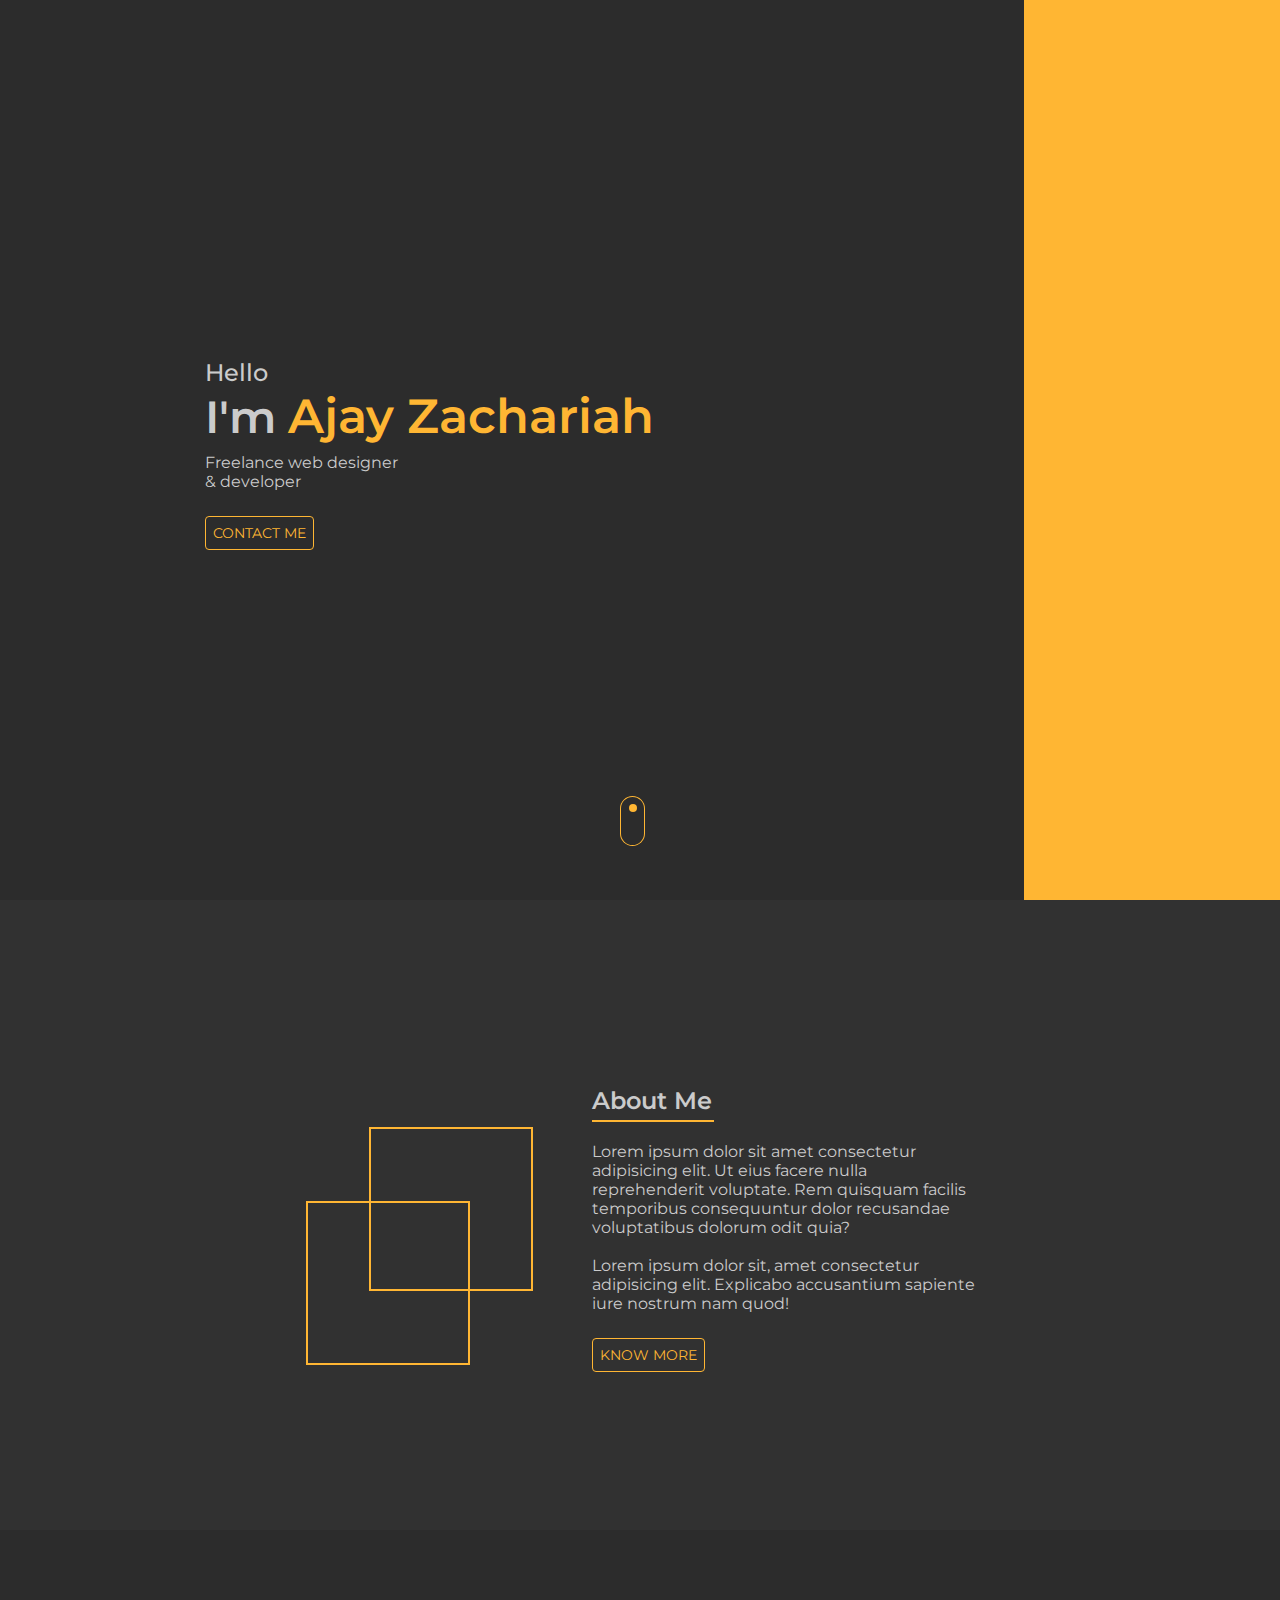
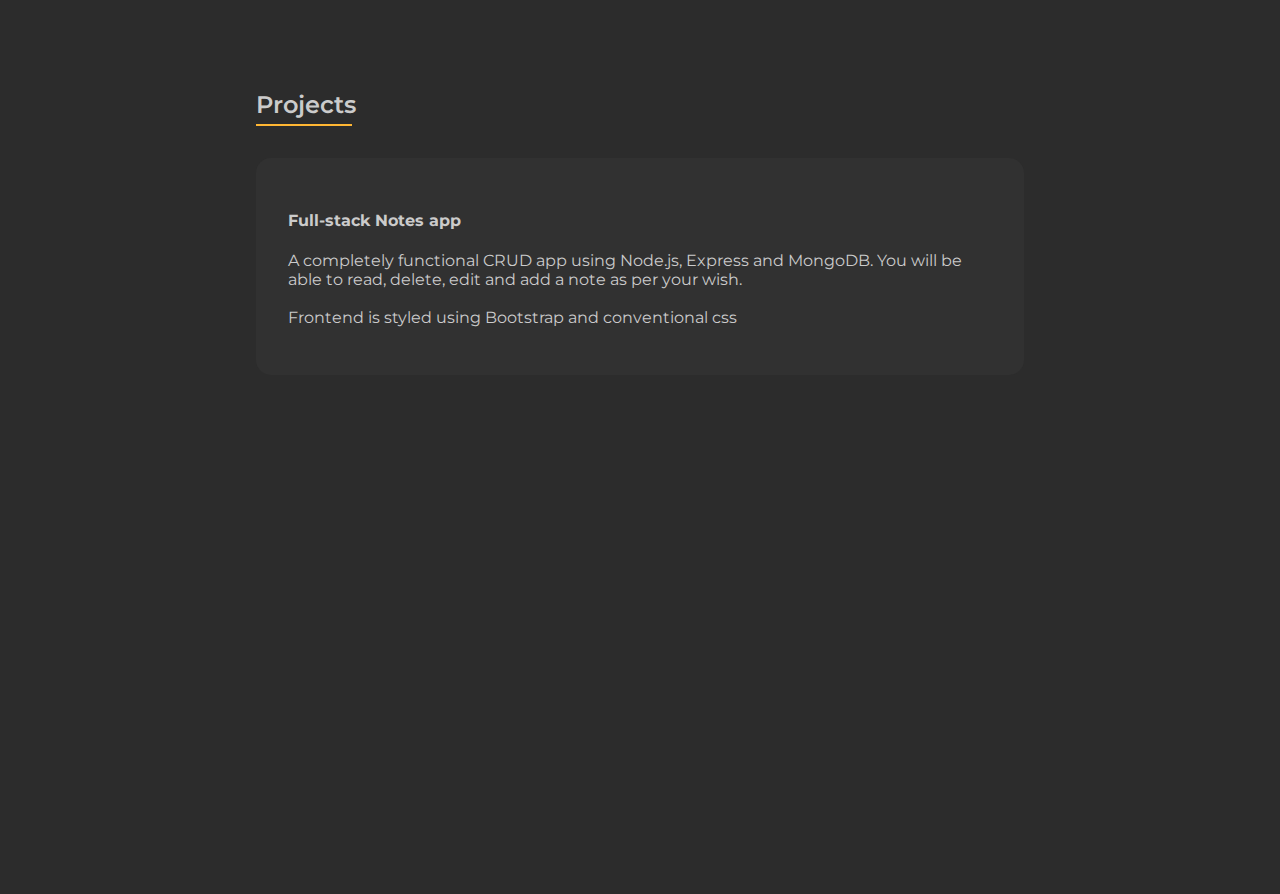
==== index.html @ 4acafdc5 "Add html and css files" ====
<!DOCTYPE html>
<html lang="en">
<head>
    <meta charset="UTF-8">
    <meta name="viewport" content="width=device-width, initial-scale=1.0">
    <title>Portfolio</title>
    <link rel="shortcut icon" type="image/png" href="./favicon-32x32.png">
    <link rel="stylesheet" href="./css/style.css">
    <link href="https://fonts.googleapis.com/css2?family=Montserrat:wght@400;500;600;900&display=swap" rel="stylesheet">
</head>
<body>
    <header>
        <div class="col col-main">
            <div class="content">
                <h5>Hello</h5>
                <h1>I'm <span>Ajay Zachariah</span></h1>
                <p class="title-para">Freelance web designer <br>
                & developer</p>
                <div class="btn-div">
                    <a href="" class="btn-contact">CONTACT ME</a>
                </div>
            </div>
        </div>
        <div class="col col-bg-yellow"></div>
        <div class='icon-scroll'></div>
    </header>

    <!-- 2nd Section -->
    <section>
        <div class="section-wrapper">
            <div class="shape-wrapper">
                <div class="shape"></div>
            </div>
            <div class="about-wrapper">
                <h2>About Me</h2>
                <p>Lorem ipsum dolor sit amet consectetur adipisicing elit. Ut eius facere nulla reprehenderit voluptate. Rem quisquam facilis temporibus consequuntur dolor recusandae voluptatibus dolorum odit quia? <br> <br> Lorem ipsum dolor sit, amet consectetur adipisicing elit. Explicabo accusantium sapiente iure nostrum nam quod!</p>
                <div class="btn-know-wrapper"><a href="" class="btn-contact">KNOW MORE</a></div>
            </div>
        </div>
    </section>
    <footer>
        <div class="container">
        <h2>Projects</h2>
            <a href="">
                <div class="card">
                    <div class="card-right">
                        <h4>Full-stack Notes app</h4>
                        <p>A completely functional CRUD app using Node.js, Express and MongoDB. You will be able to read, delete, edit and add a note as per your wish. <br> <br>
                            Frontend is styled using Bootstrap and conventional css
                        </p>
                    </div>
                </div>
            </a>
        </div>
    </footer>
</body>
</html>
---- css/style.css ----
/* font-family: 'Montserrat', sans-serif; */
body{
    font-family: 'Montserrat', sans-serif;
    margin: 0;
    padding: 0;
    box-sizing: border-box;
    color: #CBCBCB;
}
header{
    display: flex;
    justify-content: space-between;
}
.col-bg-yellow{
    width: 20%;
    height: 100vh;
    background: #FFB633;
}
.col-main{
    width: 80%;
    height: 100vh;
    background: #2C2C2C;
}

/* CONTENT */

.content{
    width: 80%;
    height: 100vh;
    margin-left: auto;
    display: flex;
    flex-direction: column;
    justify-content: center;
}
span{
    color: #FFB633;
    font-size: 3rem;
}
h1{
    font-size: 2.8rem;
    margin: 0;
    font-weight: 600;
}
h5{
    margin: 0;
    font-weight: 500;
    font-size: 1.5rem;
}
.title-para{
    font-size: 1rem;
    margin-top: 0.5em;
}
.btn-div{
    margin-top: 1em;
}
.btn-contact{
    text-decoration: none;
    color: #FFB633;
    padding: 0.5em;
    border: 1.5px solid #FFB633;
    border-radius: 4px;
    font-size: 0.9rem;
    transition: all 0.3s ease-in-out;
}
.btn-contact:hover{
    background: #FFB633;
    color: white;
}

@media screen and (max-width: 768px)
{
    .col-bg-yellow{
        display: none;
    }
    .col-main{
        width: 100%;
        text-align: center;
    }
    .content{
        width: 90%;
        margin: 0 auto;
    }
}

/* SCROLL ICON */

.icon-scroll,
.icon-scroll:before{
    position: absolute;
    left: 50%;
}

.icon-scroll{
    width: 25px;
    height: 50px;
    margin-left: -20px;
    bottom: 6%;
    margin-top: -35px;
    box-shadow: inset 0 0 0 1px #FFB633;
    border-radius: 25px;
}

.icon-scroll:before{
    content: '';
    width: 8px;
    height: 8px;
    background: #FFB633;
    margin-left: -4px;
    top: 8px;
    border-radius: 4px;
    animation-duration: 1.5s;
    animation-iteration-count: infinite;
    animation-name: scroll;
}

@keyframes scroll {
    0% {opacity: 1;}
    100% {opacity: 0;
        transform: translateY(32px);}
}

/* 2nd Section */

section{
    background: #313131;
    width: 100%;
    min-height: 50vh;
}

.section-wrapper{
    /* border: 2px solid blue; */
    width: 75%;
    min-height: 70vh;
    margin: 0 auto;
    display: flex;
    align-items: center;
    justify-content: center;
}
.shape-wrapper{
    /* border: 2px solid burlywood; */
    position: relative;
    width: 15em;
    height: 300px;
}
.shape{
    width: 10em;
    height: 10em;
    position: absolute;
    bottom: 0;
    left: 35%;
    transform: translateX(-50%);
    border: 2px solid #FFB633;
}
.shape::before{
    content: '';
    width: 10em;
    height: 10em;
    position: absolute;
    bottom: 4.5em;
    left: 3.8em;
    border: 2px solid #FFB633;
}

.about-wrapper{
    /* border: 2px solid red; */
    width: 40%;
    margin-left: 3em;
}
.about-wrapper h2{
    font-weight: 600;
    padding-bottom: 0.2em;
    width: 5.1em;
    border-bottom: 2px solid #FFB633;
    
}

.btn-know-wrapper{
    margin-top: 2em;
}

@media screen and (max-width: 768px)
{
    .shape-wrapper{
        display: none;
    }
    .about-wrapper{
        width: 100%;
        margin: 0;
    }
    .section-wrapper{
        width: 85%;
    }
}

/* Footer */

footer{
    background: #2C2C2C;
    height: 100vh;
    padding-top: 4em;
}

.card{
    background: #313131;
    padding: 2em;
    margin-top: 2em;
    position: relative;
    border-radius: 15px;
    transition: all 0.3s ease-in-out;
}

.container{
    width: 60%;
    margin: 0 auto;

}
a{
    text-decoration: none;
    color: #CBCBCB;
}

footer h2{
    margin-top: 4em;
    font-weight: 600;
    padding-bottom: 0.2em;
    width: 4em;
    border-bottom: 2px solid #FFB633;
}
.card:hover{
    transform: translateY(-3%);
}
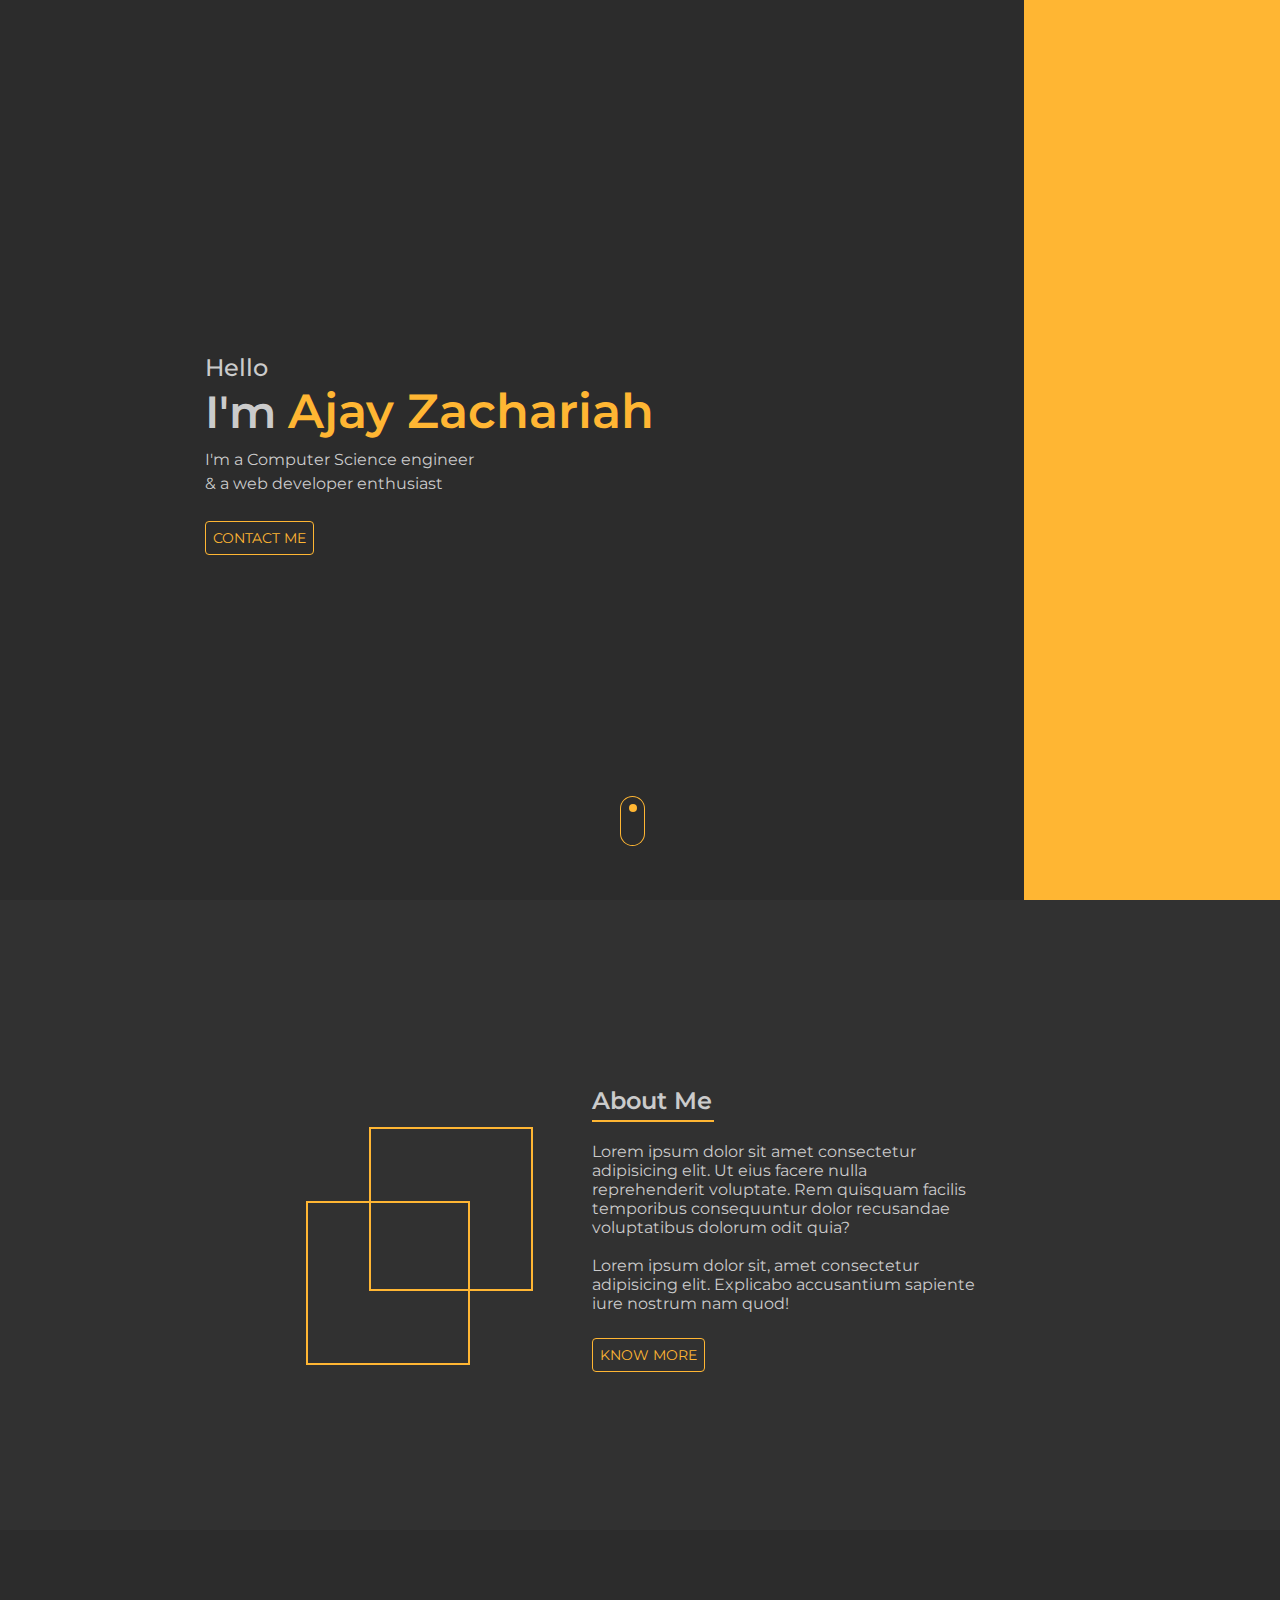
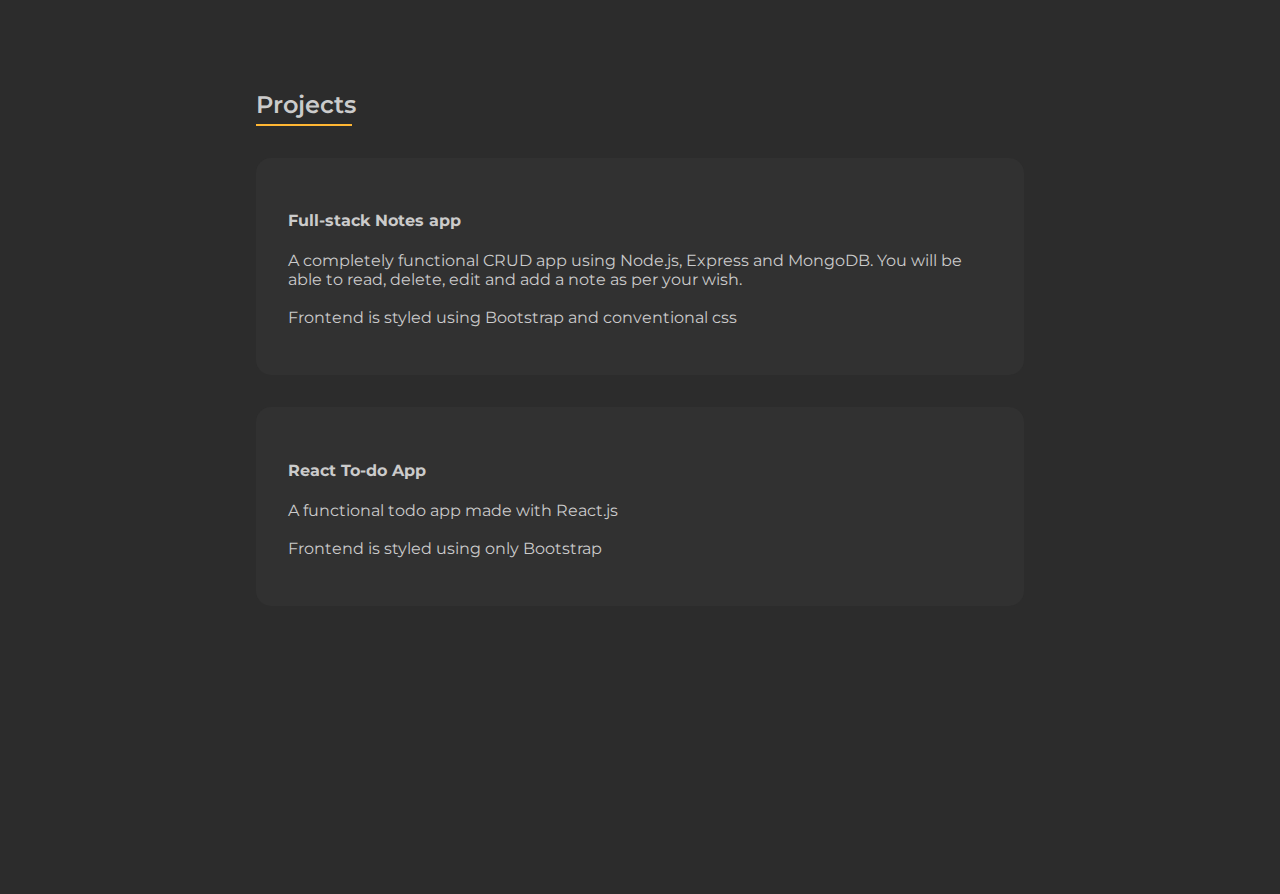
==== commit 33293c1c: "add contact page" ====
--- a/index.html
+++ b/index.html
@@ -14,10 +14,10 @@
             <div class="content">
                 <h5>Hello</h5>
                 <h1>I'm <span>Ajay Zachariah</span></h1>
-                <p class="title-para">Freelance web designer <br>
-                & developer</p>
+                <p class="title-para">I'm a Computer Science engineer <br>
+                & a web developer enthusiast</p>
                 <div class="btn-div">
-                    <a href="" class="btn-contact">CONTACT ME</a>
+                    <a href="./contact.html" class="btn-contact">CONTACT ME</a>
                 </div>
             </div>
         </div>
@@ -50,6 +50,14 @@
                         </p>
                     </div>
                 </div>
+                <div class="card">
+                    <div class="card-right">
+                        <h4>React To-do App</h4>
+                        <p>A functional todo app made with React.js <br> <br>
+                            Frontend is styled using only Bootstrap 
+                        </p>
+                    </div>
+                </div>
             </a>
         </div>
     </footer>
--- a/css/style.css
+++ b/css/style.css
@@ -48,6 +48,7 @@
 .title-para{
     font-size: 1rem;
     margin-top: 0.5em;
+    line-height: 1.5em;
 }
 .btn-div{
     margin-top: 1em;
@@ -195,7 +196,7 @@
 
 footer{
     background: #2C2C2C;
-    height: 100vh;
+    min-height: 100vh;
     padding-top: 4em;
 }
 
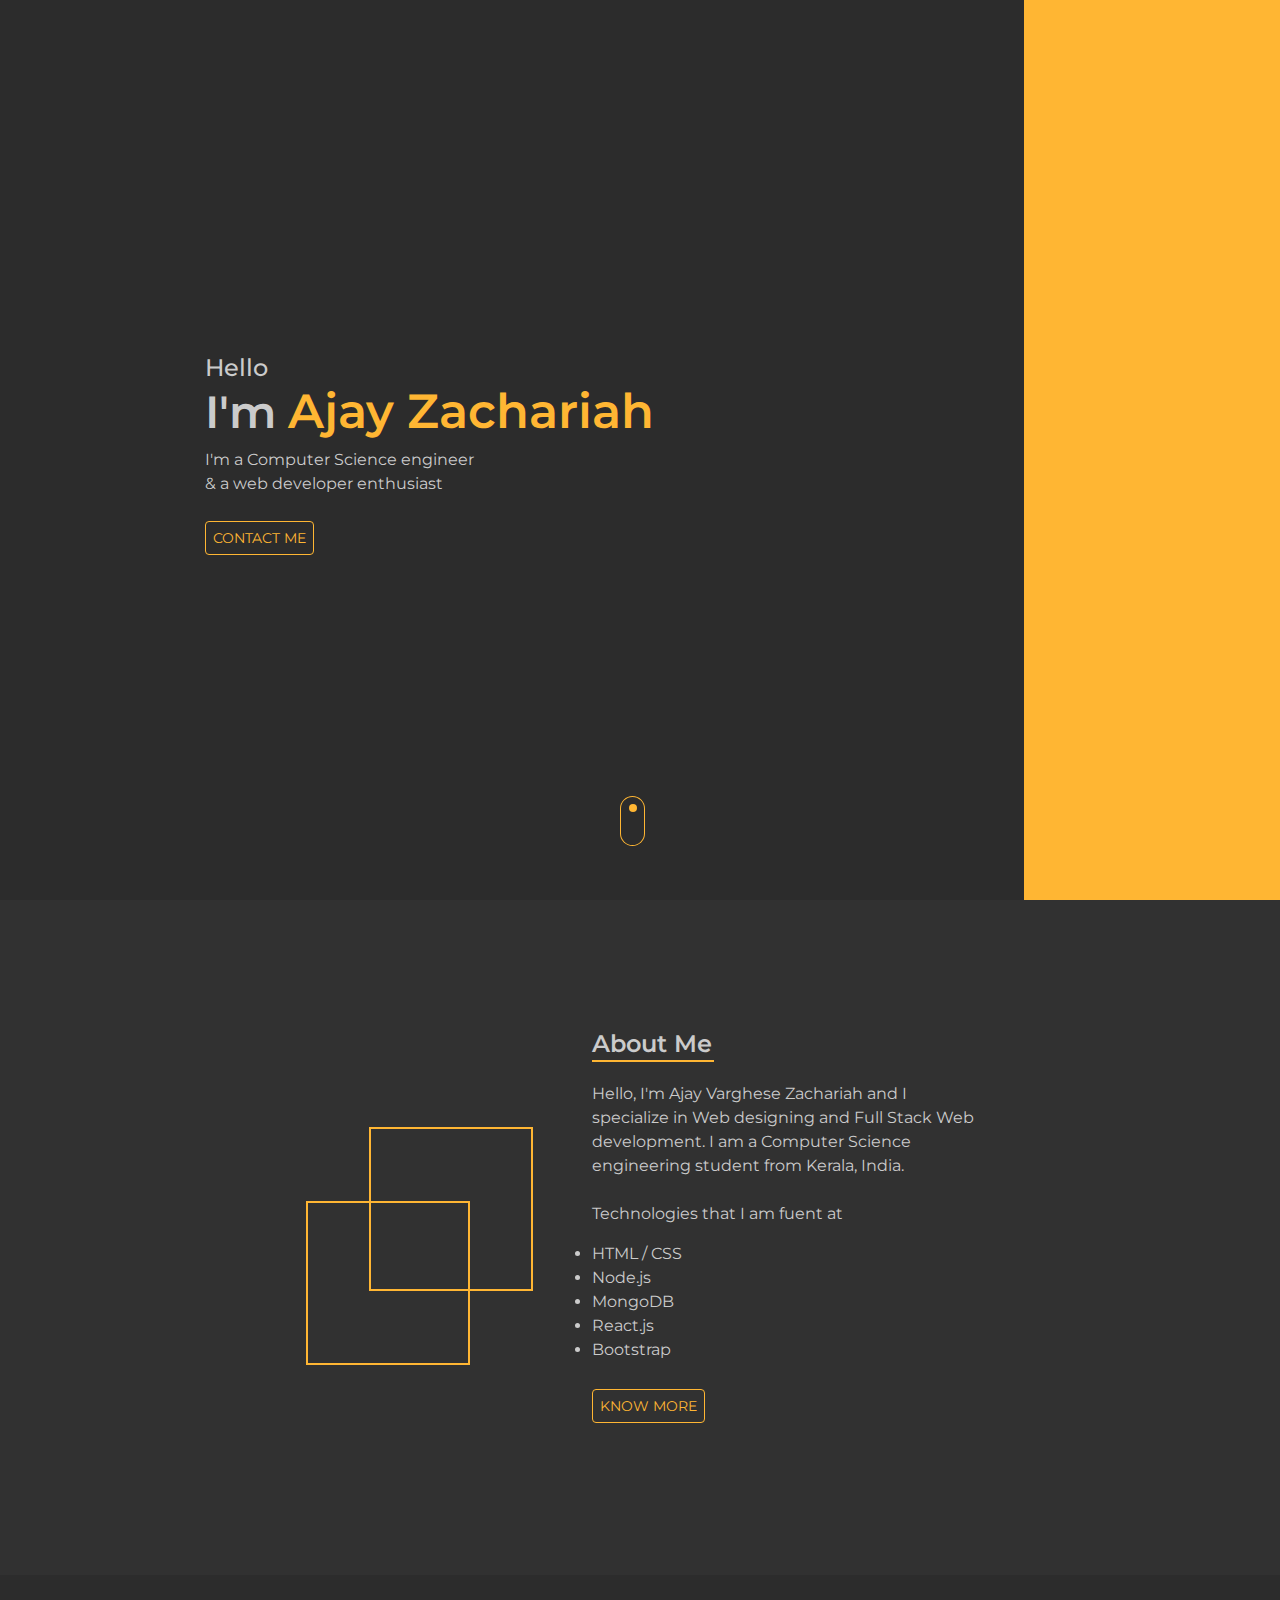
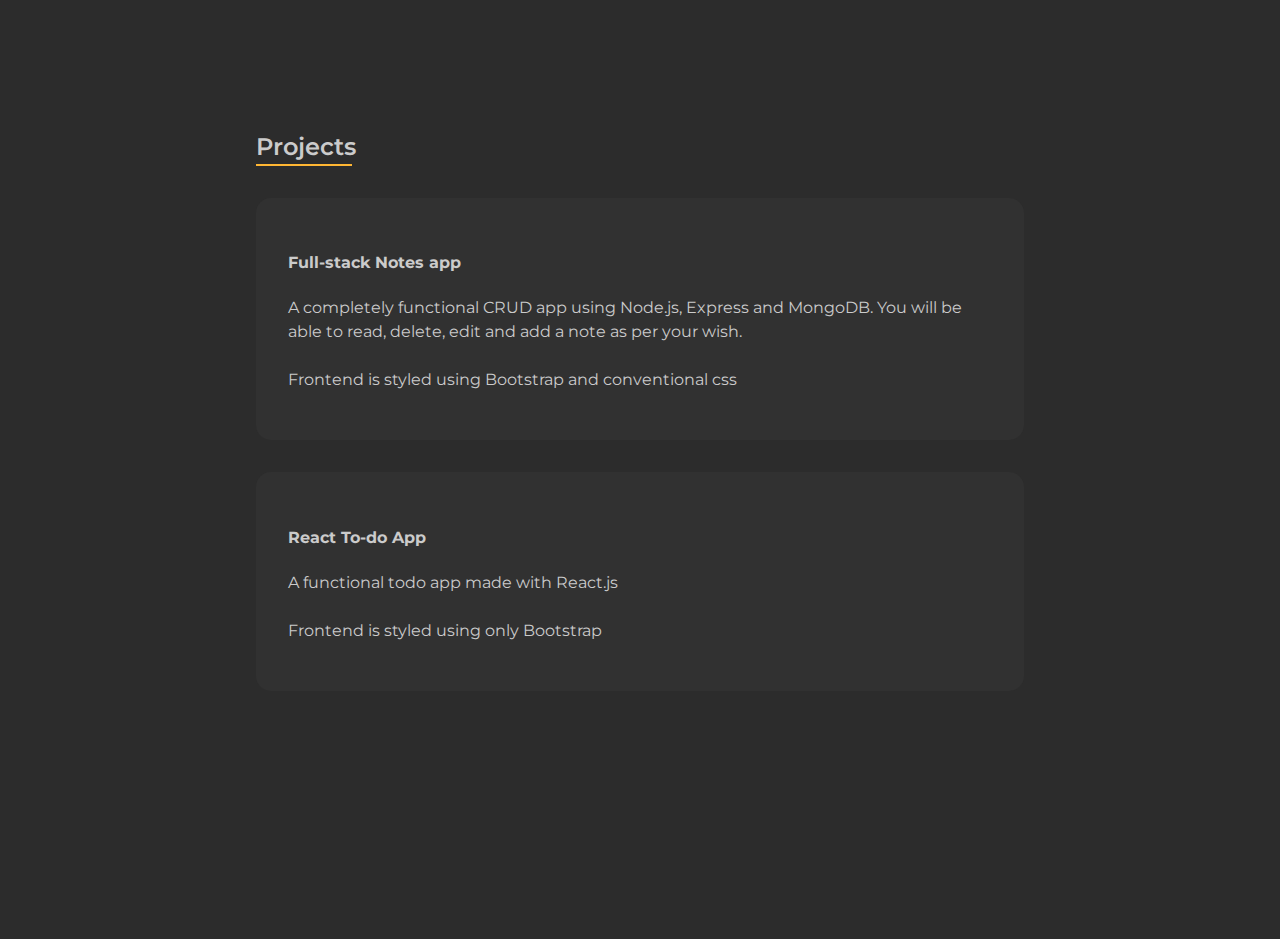
==== commit 5481ed98: "add about me and contact page btn" ====
--- a/index.html
+++ b/index.html
@@ -33,7 +33,15 @@
             </div>
             <div class="about-wrapper">
                 <h2>About Me</h2>
-                <p>Lorem ipsum dolor sit amet consectetur adipisicing elit. Ut eius facere nulla reprehenderit voluptate. Rem quisquam facilis temporibus consequuntur dolor recusandae voluptatibus dolorum odit quia? <br> <br> Lorem ipsum dolor sit, amet consectetur adipisicing elit. Explicabo accusantium sapiente iure nostrum nam quod!</p>
+                <p>Hello, I'm Ajay Varghese Zachariah and I specialize in Web designing and Full Stack Web development. I am a Computer Science engineering student from Kerala, India. <br> <br>
+                Technologies that I am fuent at
+                <li>HTML / CSS</li>
+                <li>Node.js</li>
+                <li>MongoDB</li>
+                <li>React.js</li>
+                <li>Bootstrap</li>
+            
+            </p>
                 <div class="btn-know-wrapper"><a href="" class="btn-contact">KNOW MORE</a></div>
             </div>
         </div>
--- a/css/style.css
+++ b/css/style.css
@@ -124,7 +124,8 @@
 section{
     background: #313131;
     width: 100%;
-    min-height: 50vh;
+    min-height: 75vh;
+    line-height: 1.5em;
 }
 
 .section-wrapper{
@@ -198,6 +199,7 @@
     background: #2C2C2C;
     min-height: 100vh;
     padding-top: 4em;
+    line-height: 1.5em;
 }
 
 .card{
@@ -212,7 +214,6 @@
 .container{
     width: 60%;
     margin: 0 auto;
-
 }
 a{
     text-decoration: none;
@@ -228,4 +229,23 @@
 }
 .card:hover{
     transform: translateY(-3%);
+}
+
+@media screen and (max-width: 300px)
+{
+    header h1 span{
+        font-size: 2rem;
+    }
+    header h1{
+        font-size: 1.5rem;
+    }
+    section{
+        min-height: 100vh;
+    }
+}
+@media screen and (max-width: 768px)
+{
+    .container{
+        width: 80%;
+    }
 }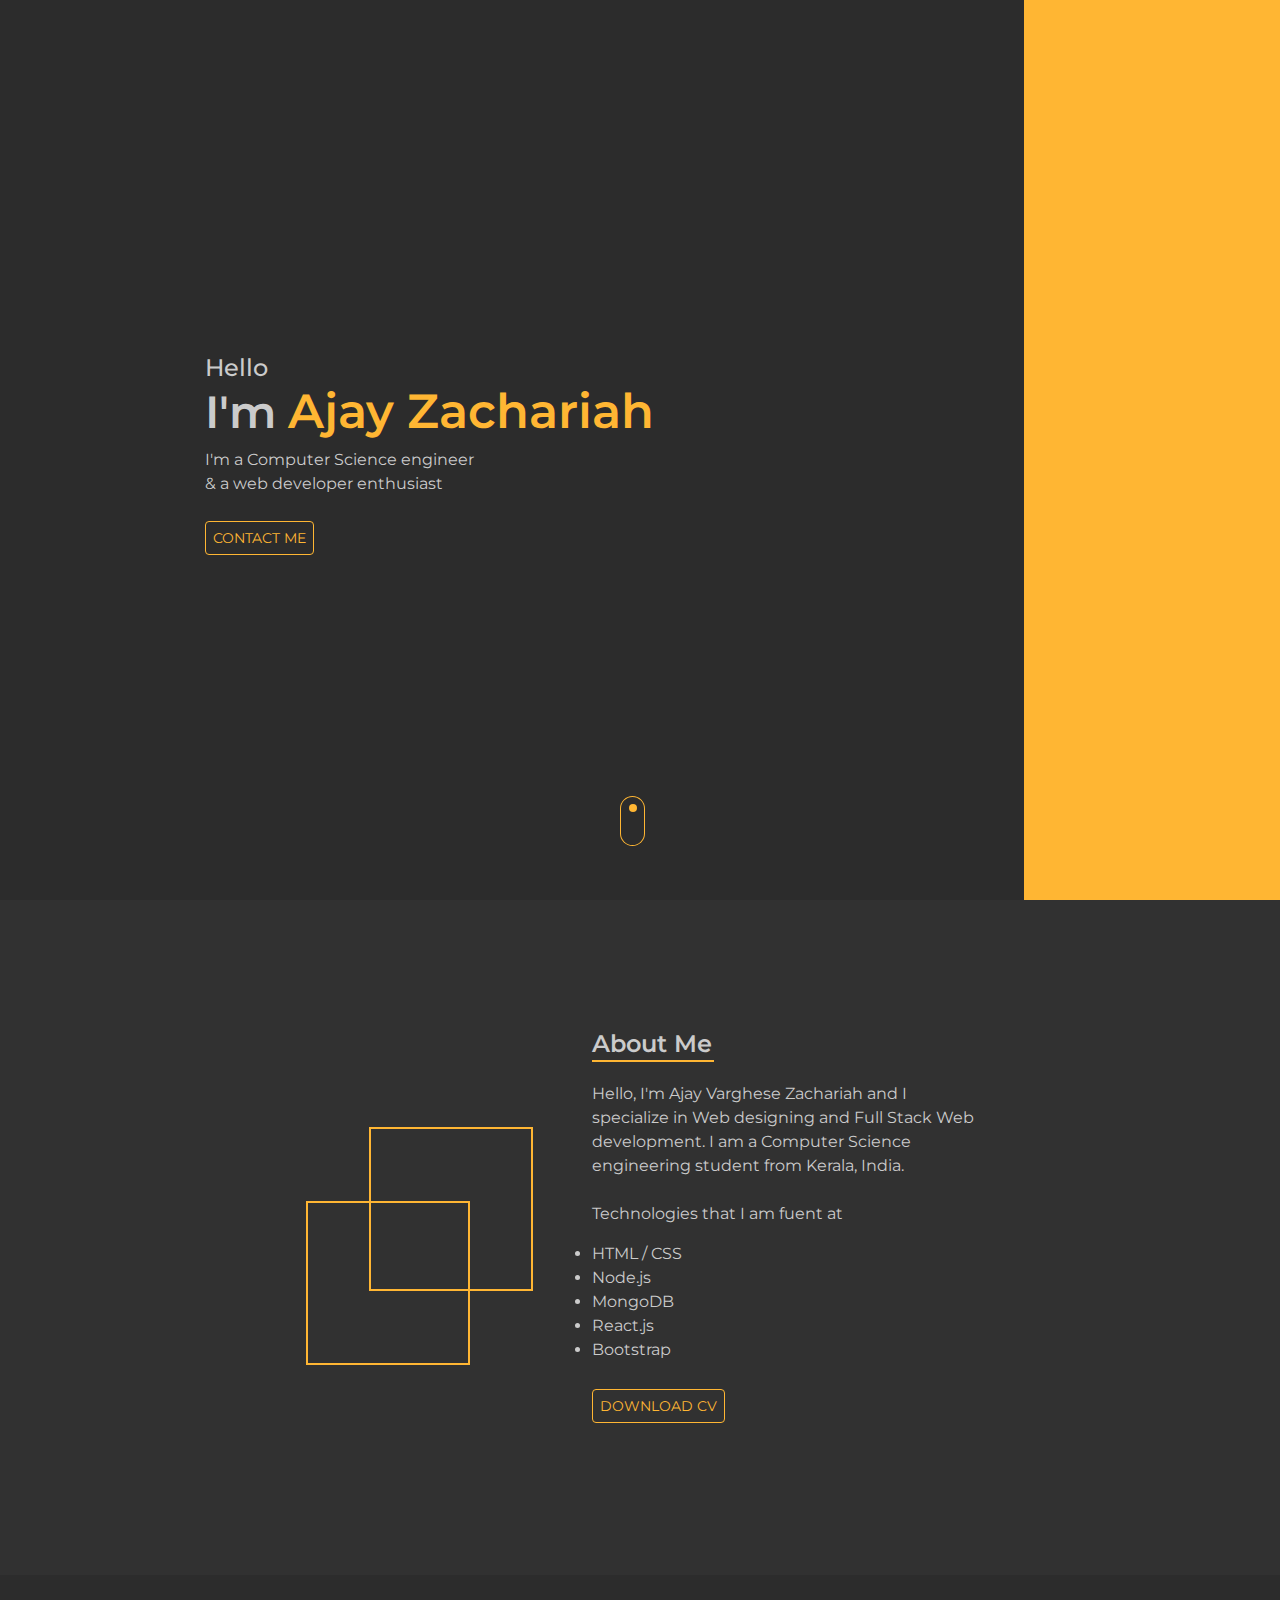
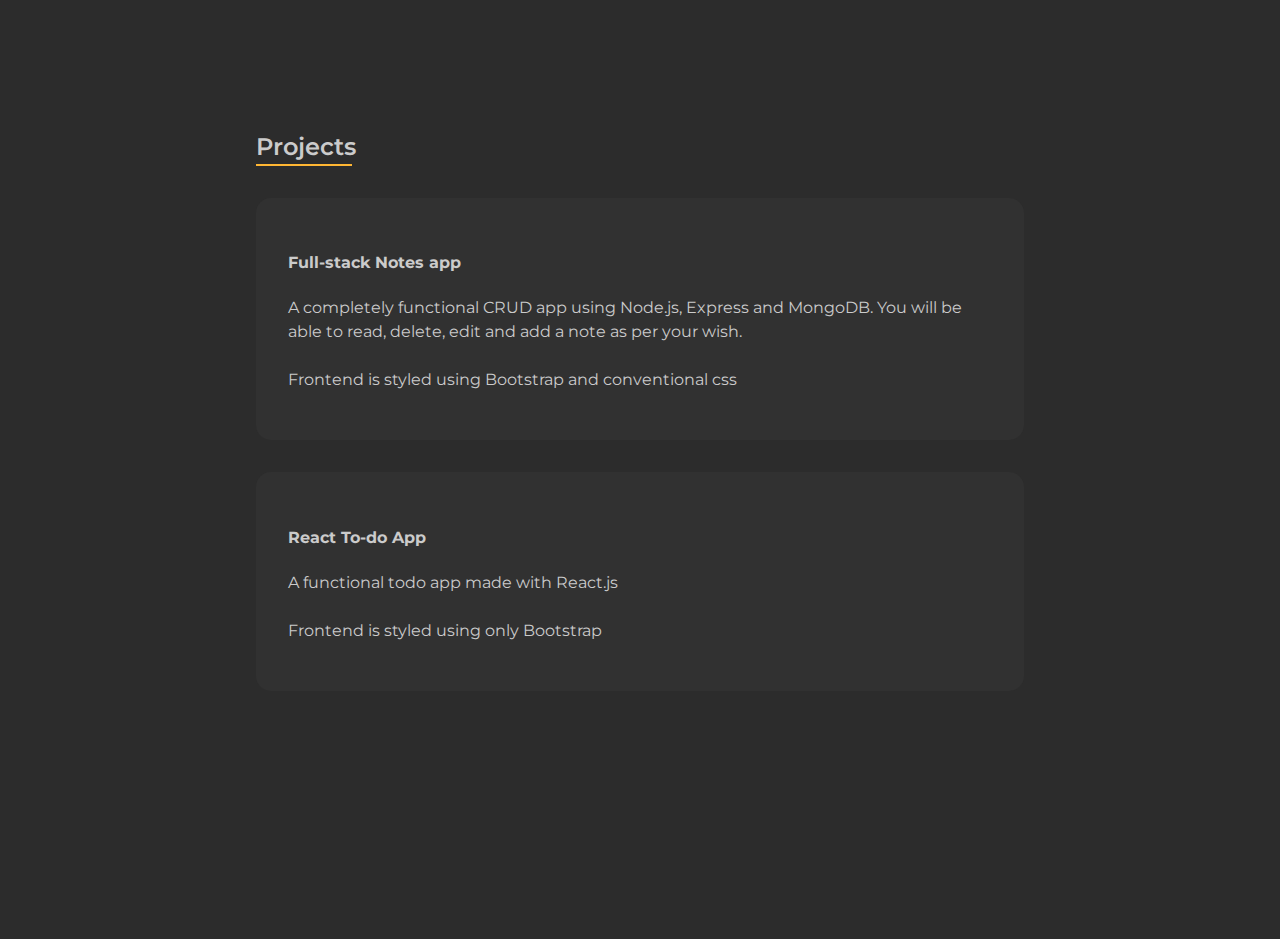
==== commit d2fbfcae: "add cv link" ====
--- a/index.html
+++ b/index.html
@@ -42,7 +42,7 @@
                 <li>Bootstrap</li>
             
             </p>
-                <div class="btn-know-wrapper"><a href="" class="btn-contact">KNOW MORE</a></div>
+                <div class="btn-know-wrapper"><a href="https://drive.google.com/file/d/1D368JZOJM5E48VmUJEal0WNiBUS2S4vG/view?usp=sharing" class="btn-contact">DOWNLOAD CV</a></div>
             </div>
         </div>
     </section>
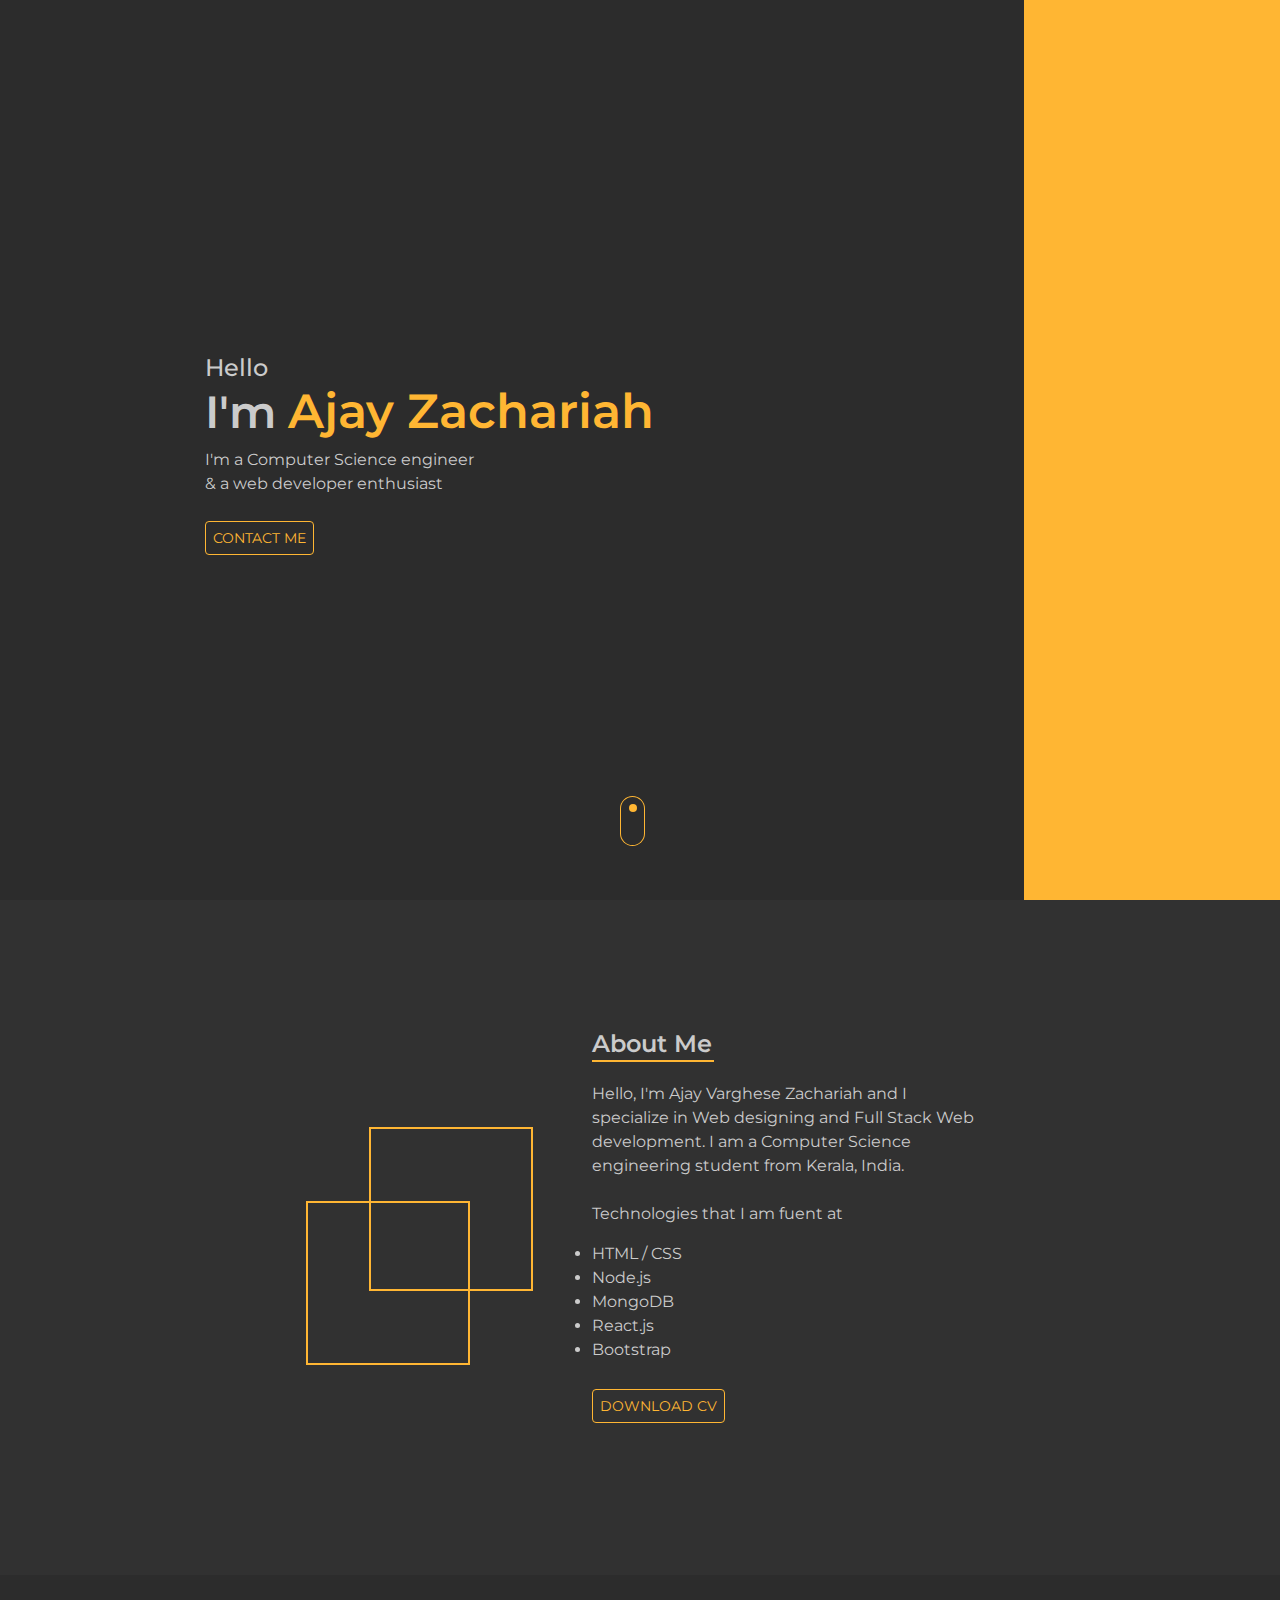
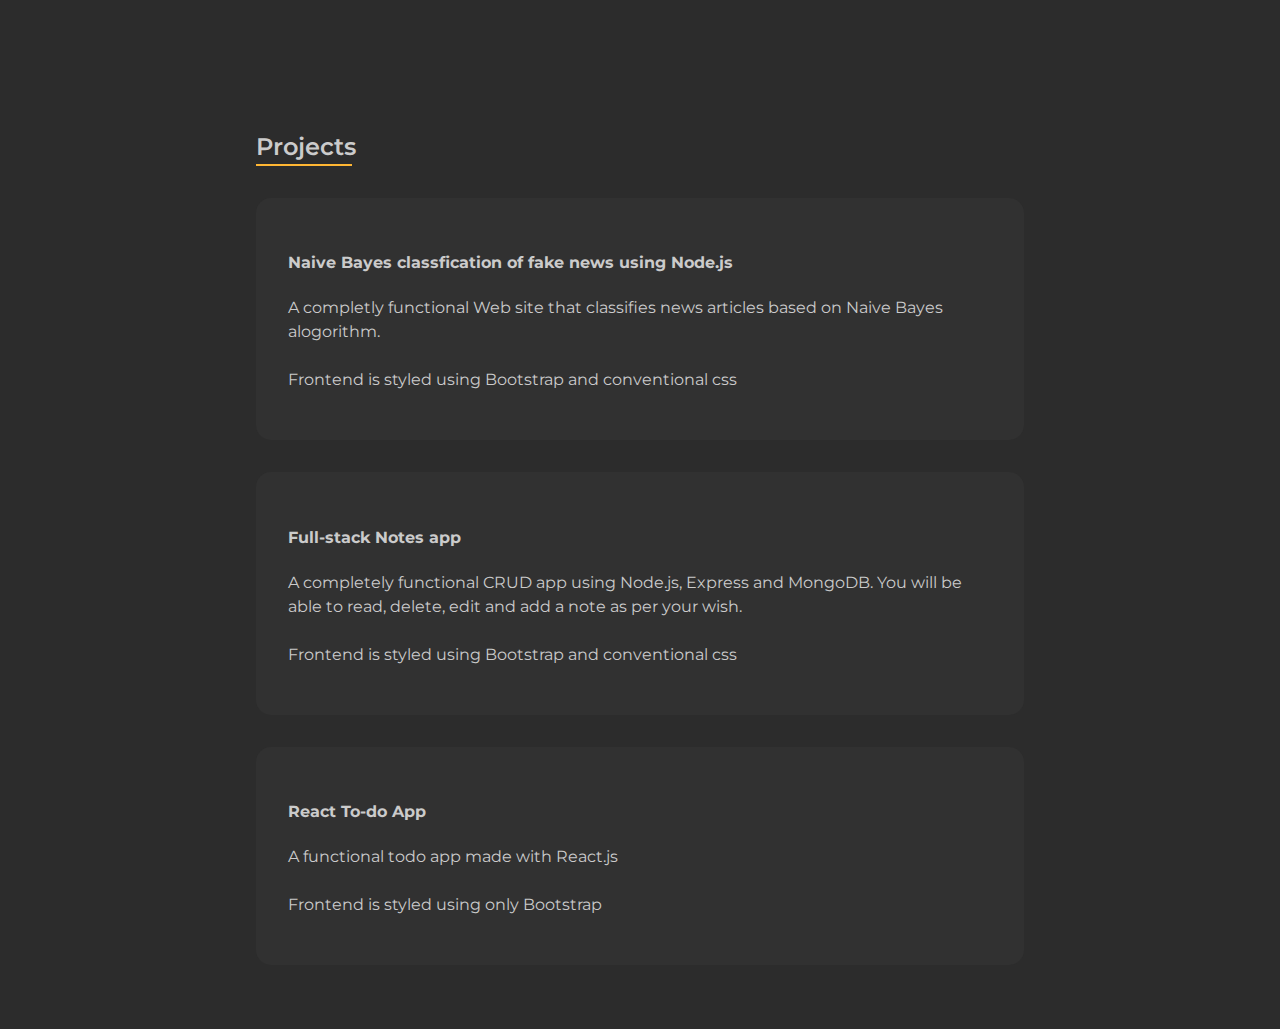
==== commit 4a36bdd9: "add fake news detection card to home page" ====
--- a/index.html
+++ b/index.html
@@ -52,6 +52,14 @@
             <a href="">
                 <div class="card">
                     <div class="card-right">
+                        <h4>Naive Bayes classfication of fake news using Node.js</h4>
+                        <p>A completly functional Web site that classifies news articles based on Naive Bayes alogorithm.<br> <br>
+                            Frontend is styled using Bootstrap and conventional css
+                        </p>
+                    </div>
+                </div>
+                <div class="card">
+                    <div class="card-right">
                         <h4>Full-stack Notes app</h4>
                         <p>A completely functional CRUD app using Node.js, Express and MongoDB. You will be able to read, delete, edit and add a note as per your wish. <br> <br>
                             Frontend is styled using Bootstrap and conventional css
--- a/css/style.css
+++ b/css/style.css
@@ -1,251 +1,251 @@
 /* font-family: 'Montserrat', sans-serif; */
-body{
-    font-family: 'Montserrat', sans-serif;
-    margin: 0;
-    padding: 0;
-    box-sizing: border-box;
-    color: #CBCBCB;
-}
-header{
-    display: flex;
-    justify-content: space-between;
-}
-.col-bg-yellow{
-    width: 20%;
-    height: 100vh;
-    background: #FFB633;
-}
-.col-main{
-    width: 80%;
-    height: 100vh;
-    background: #2C2C2C;
+body {
+	font-family: 'Montserrat', sans-serif;
+	margin: 0;
+	padding: 0;
+	box-sizing: border-box;
+	color: #cbcbcb;
+}
+header {
+	display: flex;
+	justify-content: space-between;
+}
+.col-bg-yellow {
+	width: 20%;
+	height: 100vh;
+	background: #ffb633;
+}
+.col-main {
+	width: 80%;
+	height: 100vh;
+	background: #2c2c2c;
 }
 
 /* CONTENT */
 
-.content{
-    width: 80%;
-    height: 100vh;
-    margin-left: auto;
-    display: flex;
-    flex-direction: column;
-    justify-content: center;
-}
-span{
-    color: #FFB633;
-    font-size: 3rem;
-}
-h1{
-    font-size: 2.8rem;
-    margin: 0;
-    font-weight: 600;
-}
-h5{
-    margin: 0;
-    font-weight: 500;
-    font-size: 1.5rem;
-}
-.title-para{
-    font-size: 1rem;
-    margin-top: 0.5em;
-    line-height: 1.5em;
-}
-.btn-div{
-    margin-top: 1em;
-}
-.btn-contact{
-    text-decoration: none;
-    color: #FFB633;
-    padding: 0.5em;
-    border: 1.5px solid #FFB633;
-    border-radius: 4px;
-    font-size: 0.9rem;
-    transition: all 0.3s ease-in-out;
-}
-.btn-contact:hover{
-    background: #FFB633;
-    color: white;
-}
-
-@media screen and (max-width: 768px)
-{
-    .col-bg-yellow{
-        display: none;
-    }
-    .col-main{
-        width: 100%;
-        text-align: center;
-    }
-    .content{
-        width: 90%;
-        margin: 0 auto;
-    }
+.content {
+	width: 80%;
+	height: 100vh;
+	margin-left: auto;
+	display: flex;
+	flex-direction: column;
+	justify-content: center;
+}
+span {
+	color: #ffb633;
+	font-size: 3rem;
+}
+h1 {
+	font-size: 2.8rem;
+	margin: 0;
+	font-weight: 600;
+}
+h5 {
+	margin: 0;
+	font-weight: 500;
+	font-size: 1.5rem;
+}
+.title-para {
+	font-size: 1rem;
+	margin-top: 0.5em;
+	line-height: 1.5em;
+}
+.btn-div {
+	margin-top: 1em;
+}
+.btn-contact {
+	text-decoration: none;
+	color: #ffb633;
+	padding: 0.5em;
+	border: 1.5px solid #ffb633;
+	border-radius: 4px;
+	font-size: 0.9rem;
+	transition: all 0.3s ease-in-out;
+}
+.btn-contact:hover {
+	background: #ffb633;
+	color: white;
+}
+
+@media screen and (max-width: 768px) {
+	.col-bg-yellow {
+		display: none;
+	}
+	.col-main {
+		width: 100%;
+		text-align: center;
+	}
+	.content {
+		width: 90%;
+		margin: 0 auto;
+	}
 }
 
 /* SCROLL ICON */
 
 .icon-scroll,
-.icon-scroll:before{
-    position: absolute;
-    left: 50%;
-}
-
-.icon-scroll{
-    width: 25px;
-    height: 50px;
-    margin-left: -20px;
-    bottom: 6%;
-    margin-top: -35px;
-    box-shadow: inset 0 0 0 1px #FFB633;
-    border-radius: 25px;
-}
-
-.icon-scroll:before{
-    content: '';
-    width: 8px;
-    height: 8px;
-    background: #FFB633;
-    margin-left: -4px;
-    top: 8px;
-    border-radius: 4px;
-    animation-duration: 1.5s;
-    animation-iteration-count: infinite;
-    animation-name: scroll;
+.icon-scroll:before {
+	position: absolute;
+	left: 50%;
+}
+
+.icon-scroll {
+	width: 25px;
+	height: 50px;
+	margin-left: -20px;
+	bottom: 6%;
+	margin-top: -35px;
+	box-shadow: inset 0 0 0 1px #ffb633;
+	border-radius: 25px;
+}
+
+.icon-scroll:before {
+	content: '';
+	width: 8px;
+	height: 8px;
+	background: #ffb633;
+	margin-left: -4px;
+	top: 8px;
+	border-radius: 4px;
+	animation-duration: 1.5s;
+	animation-iteration-count: infinite;
+	animation-name: scroll;
 }
 
 @keyframes scroll {
-    0% {opacity: 1;}
-    100% {opacity: 0;
-        transform: translateY(32px);}
+	0% {
+		opacity: 1;
+	}
+	100% {
+		opacity: 0;
+		transform: translateY(32px);
+	}
 }
 
 /* 2nd Section */
 
-section{
-    background: #313131;
-    width: 100%;
-    min-height: 75vh;
-    line-height: 1.5em;
-}
-
-.section-wrapper{
-    /* border: 2px solid blue; */
-    width: 75%;
-    min-height: 70vh;
-    margin: 0 auto;
-    display: flex;
-    align-items: center;
-    justify-content: center;
-}
-.shape-wrapper{
-    /* border: 2px solid burlywood; */
-    position: relative;
-    width: 15em;
-    height: 300px;
-}
-.shape{
-    width: 10em;
-    height: 10em;
-    position: absolute;
-    bottom: 0;
-    left: 35%;
-    transform: translateX(-50%);
-    border: 2px solid #FFB633;
-}
-.shape::before{
-    content: '';
-    width: 10em;
-    height: 10em;
-    position: absolute;
-    bottom: 4.5em;
-    left: 3.8em;
-    border: 2px solid #FFB633;
-}
-
-.about-wrapper{
-    /* border: 2px solid red; */
-    width: 40%;
-    margin-left: 3em;
-}
-.about-wrapper h2{
-    font-weight: 600;
-    padding-bottom: 0.2em;
-    width: 5.1em;
-    border-bottom: 2px solid #FFB633;
-    
-}
-
-.btn-know-wrapper{
-    margin-top: 2em;
-}
-
-@media screen and (max-width: 768px)
-{
-    .shape-wrapper{
-        display: none;
-    }
-    .about-wrapper{
-        width: 100%;
-        margin: 0;
-    }
-    .section-wrapper{
-        width: 85%;
-    }
+section {
+	background: #313131;
+	width: 100%;
+	min-height: 75vh;
+	line-height: 1.5em;
+}
+
+.section-wrapper {
+	/* border: 2px solid blue; */
+	width: 75%;
+	min-height: 70vh;
+	margin: 0 auto;
+	display: flex;
+	align-items: center;
+	justify-content: center;
+}
+.shape-wrapper {
+	/* border: 2px solid burlywood; */
+	position: relative;
+	width: 15em;
+	height: 300px;
+}
+.shape {
+	width: 10em;
+	height: 10em;
+	position: absolute;
+	bottom: 0;
+	left: 35%;
+	transform: translateX(-50%);
+	border: 2px solid #ffb633;
+}
+.shape::before {
+	content: '';
+	width: 10em;
+	height: 10em;
+	position: absolute;
+	bottom: 4.5em;
+	left: 3.8em;
+	border: 2px solid #ffb633;
+}
+
+.about-wrapper {
+	/* border: 2px solid red; */
+	width: 40%;
+	margin-left: 3em;
+}
+.about-wrapper h2 {
+	font-weight: 600;
+	padding-bottom: 0.2em;
+	width: 5.1em;
+	border-bottom: 2px solid #ffb633;
+}
+
+.btn-know-wrapper {
+	margin-top: 2em;
+}
+
+@media screen and (max-width: 768px) {
+	.shape-wrapper {
+		display: none;
+	}
+	.about-wrapper {
+		width: 100%;
+		margin: 0;
+	}
+	.section-wrapper {
+		width: 85%;
+	}
 }
 
 /* Footer */
 
-footer{
-    background: #2C2C2C;
-    min-height: 100vh;
-    padding-top: 4em;
-    line-height: 1.5em;
-}
-
-.card{
-    background: #313131;
-    padding: 2em;
-    margin-top: 2em;
-    position: relative;
-    border-radius: 15px;
-    transition: all 0.3s ease-in-out;
-}
-
-.container{
-    width: 60%;
-    margin: 0 auto;
-}
-a{
-    text-decoration: none;
-    color: #CBCBCB;
-}
-
-footer h2{
-    margin-top: 4em;
-    font-weight: 600;
-    padding-bottom: 0.2em;
-    width: 4em;
-    border-bottom: 2px solid #FFB633;
-}
-.card:hover{
-    transform: translateY(-3%);
-}
-
-@media screen and (max-width: 300px)
-{
-    header h1 span{
-        font-size: 2rem;
-    }
-    header h1{
-        font-size: 1.5rem;
-    }
-    section{
-        min-height: 100vh;
-    }
-}
-@media screen and (max-width: 768px)
-{
-    .container{
-        width: 80%;
-    }
-}+footer {
+	background: #2c2c2c;
+	min-height: 100vh;
+	padding-top: 4em;
+	line-height: 1.5em;
+}
+
+.card {
+	background: #313131;
+	padding: 2em;
+	margin-top: 2em;
+	position: relative;
+	border-radius: 15px;
+	transition: all 0.3s ease-in-out;
+}
+
+.container {
+	width: 60%;
+	margin: 0 auto;
+	padding-bottom: 4em;
+}
+a {
+	text-decoration: none;
+	color: #cbcbcb;
+}
+
+footer h2 {
+	margin-top: 4em;
+	font-weight: 600;
+	padding-bottom: 0.2em;
+	width: 4em;
+	border-bottom: 2px solid #ffb633;
+}
+.card:hover {
+	transform: translateY(-3%);
+}
+
+@media screen and (max-width: 300px) {
+	header h1 span {
+		font-size: 2rem;
+	}
+	header h1 {
+		font-size: 1.5rem;
+	}
+	section {
+		min-height: 100vh;
+	}
+}
+@media screen and (max-width: 768px) {
+	.container {
+		width: 80%;
+	}
+}
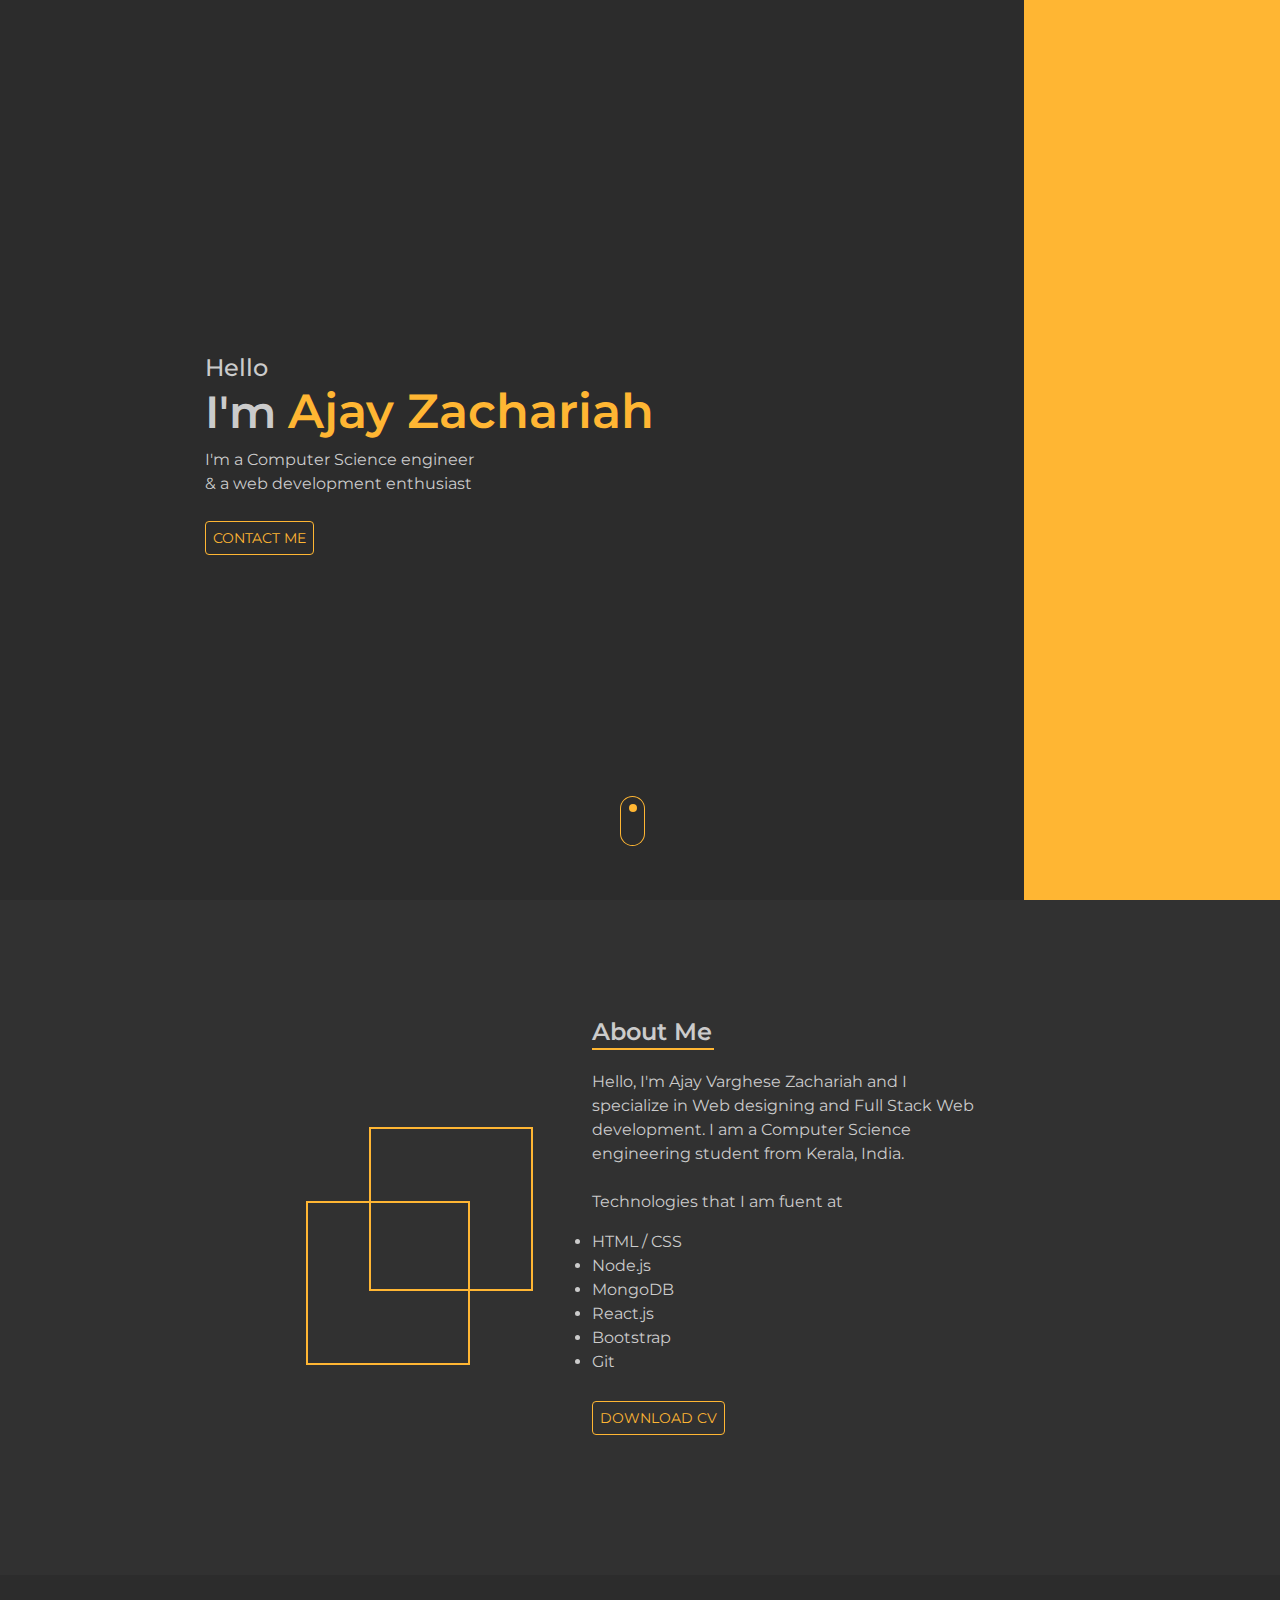
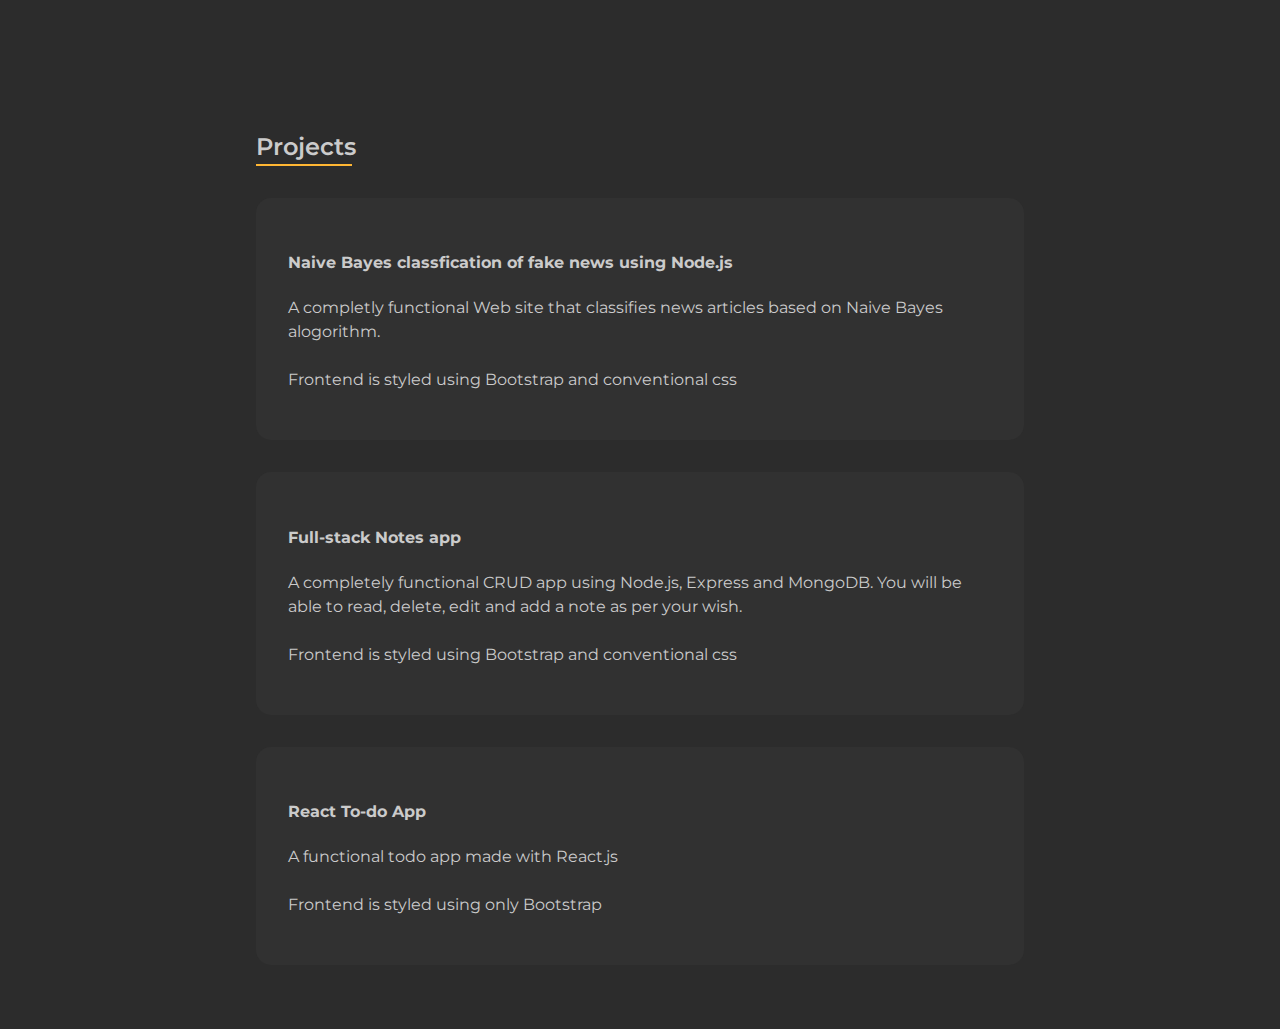
==== commit f65e632d: "add fake news detection project page" ====
--- a/index.html
+++ b/index.html
@@ -15,7 +15,7 @@
                 <h5>Hello</h5>
                 <h1>I'm <span>Ajay Zachariah</span></h1>
                 <p class="title-para">I'm a Computer Science engineer <br>
-                & a web developer enthusiast</p>
+                & a web development enthusiast</p>
                 <div class="btn-div">
                     <a href="./contact.html" class="btn-contact">CONTACT ME</a>
                 </div>
@@ -40,6 +40,7 @@
                 <li>MongoDB</li>
                 <li>React.js</li>
                 <li>Bootstrap</li>
+                <li>Git</li>
             
             </p>
                 <div class="btn-know-wrapper"><a href="https://drive.google.com/file/d/1D368JZOJM5E48VmUJEal0WNiBUS2S4vG/view?usp=sharing" class="btn-contact">DOWNLOAD CV</a></div>
@@ -49,7 +50,7 @@
     <footer>
         <div class="container">
         <h2>Projects</h2>
-            <a href="">
+            <a href="./Project1.html">
                 <div class="card">
                     <div class="card-right">
                         <h4>Naive Bayes classfication of fake news using Node.js</h4>
@@ -58,6 +59,8 @@
                         </p>
                     </div>
                 </div>
+            </a>
+            <a href="">
                 <div class="card">
                     <div class="card-right">
                         <h4>Full-stack Notes app</h4>
@@ -66,6 +69,8 @@
                         </p>
                     </div>
                 </div>
+            </a>
+            <a href="">
                 <div class="card">
                     <div class="card-right">
                         <h4>React To-do App</h4>
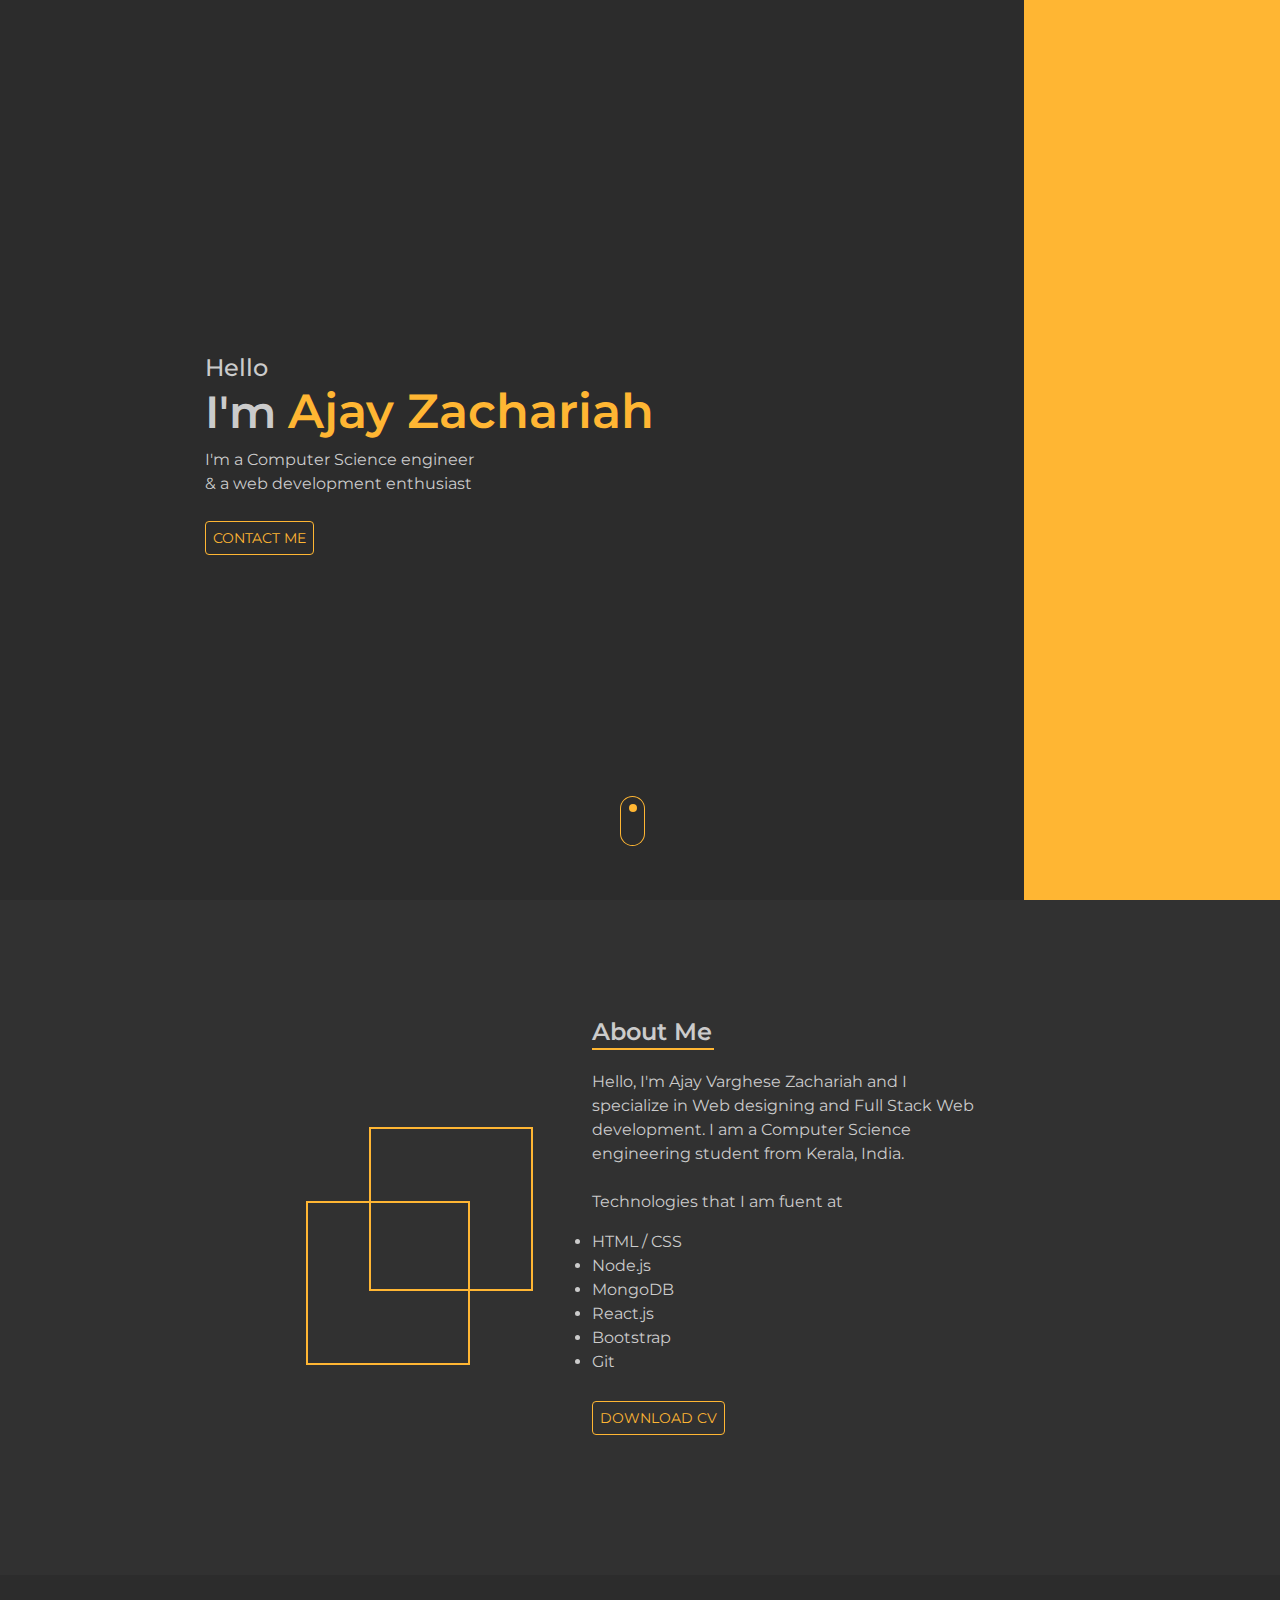
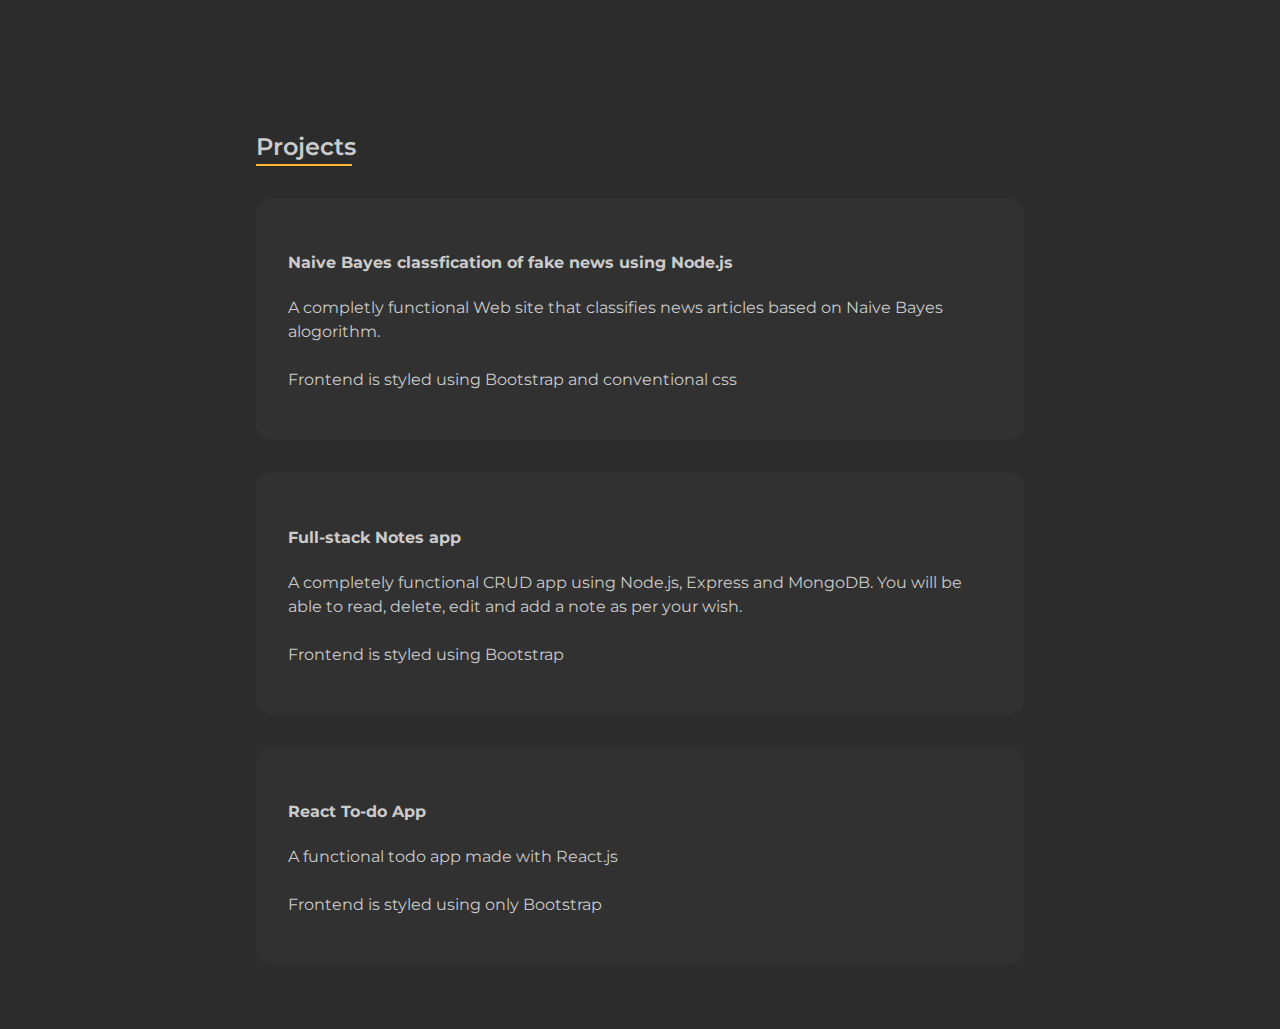
==== commit 56a8f1fc: "add crud app page" ====
--- a/index.html
+++ b/index.html
@@ -60,12 +60,12 @@
                     </div>
                 </div>
             </a>
-            <a href="">
+            <a href="./crud.html">
                 <div class="card">
                     <div class="card-right">
                         <h4>Full-stack Notes app</h4>
                         <p>A completely functional CRUD app using Node.js, Express and MongoDB. You will be able to read, delete, edit and add a note as per your wish. <br> <br>
-                            Frontend is styled using Bootstrap and conventional css
+                            Frontend is styled using Bootstrap
                         </p>
                     </div>
                 </div>
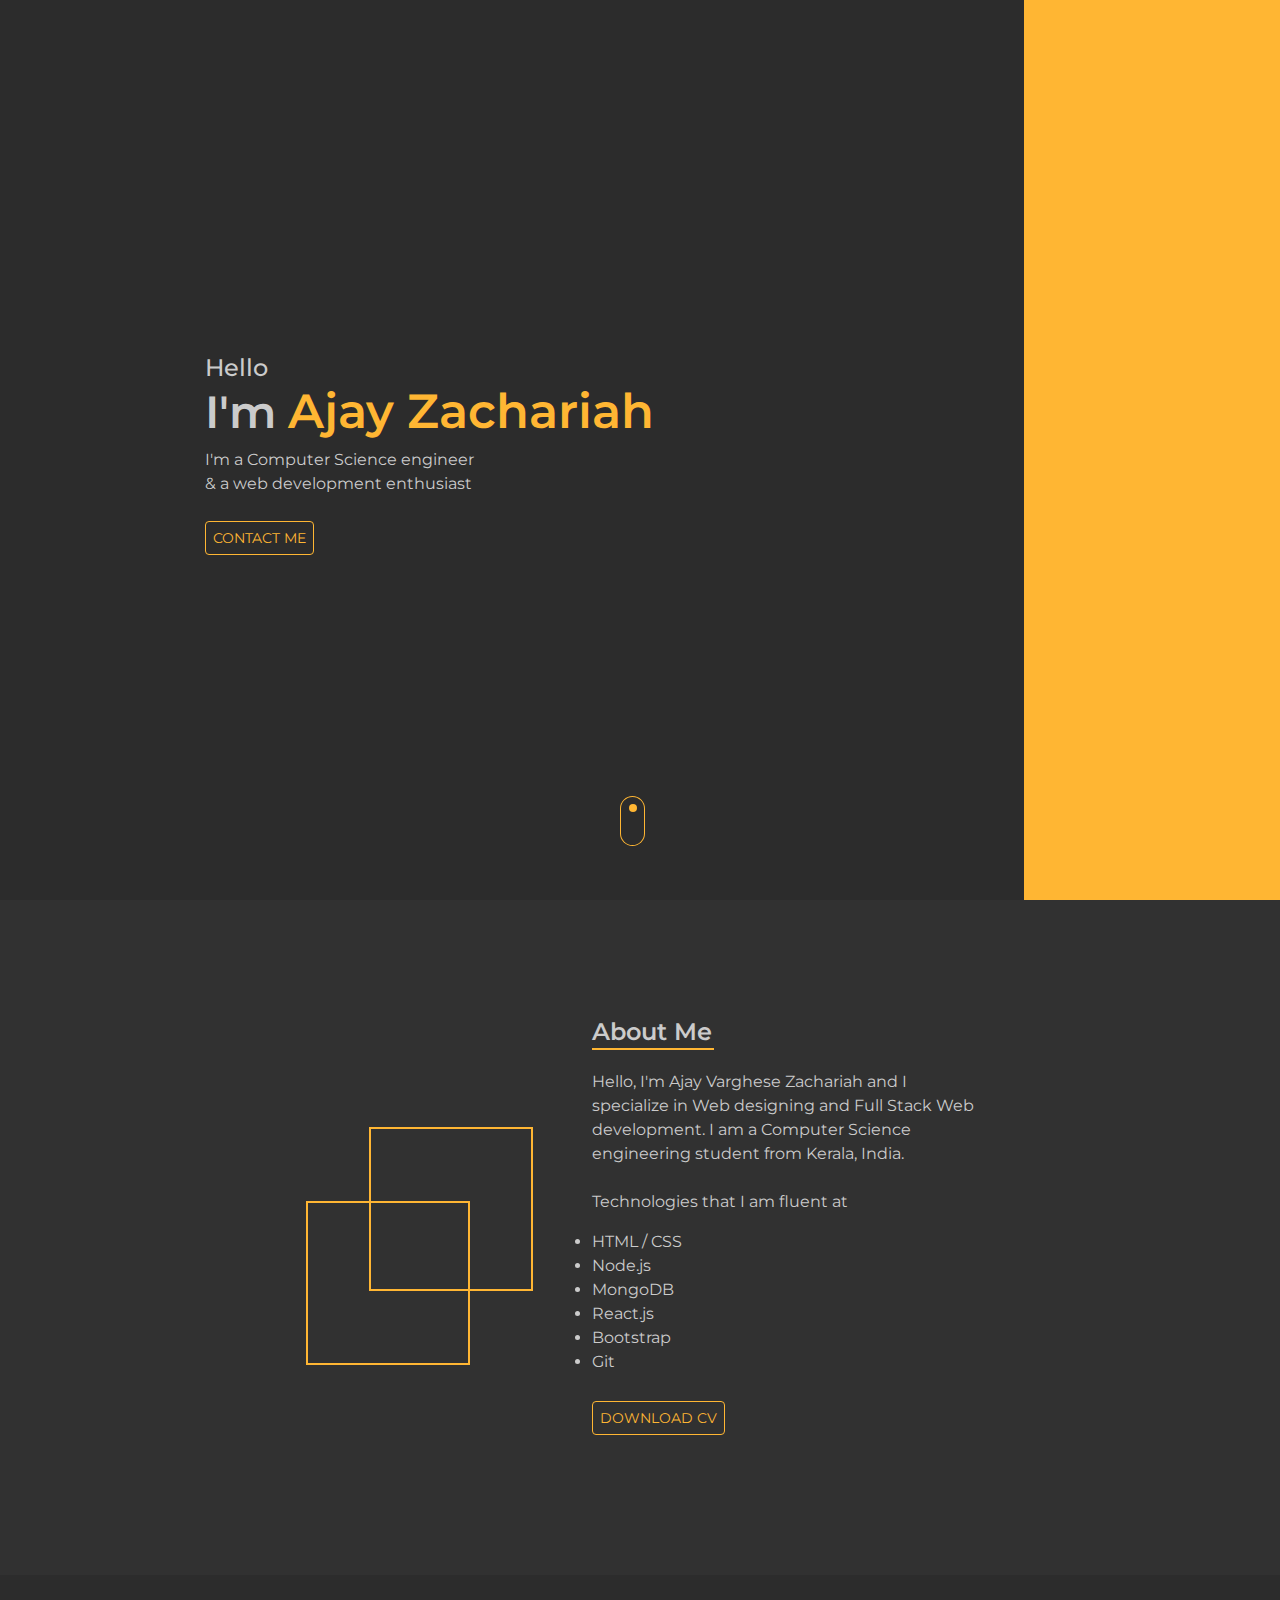
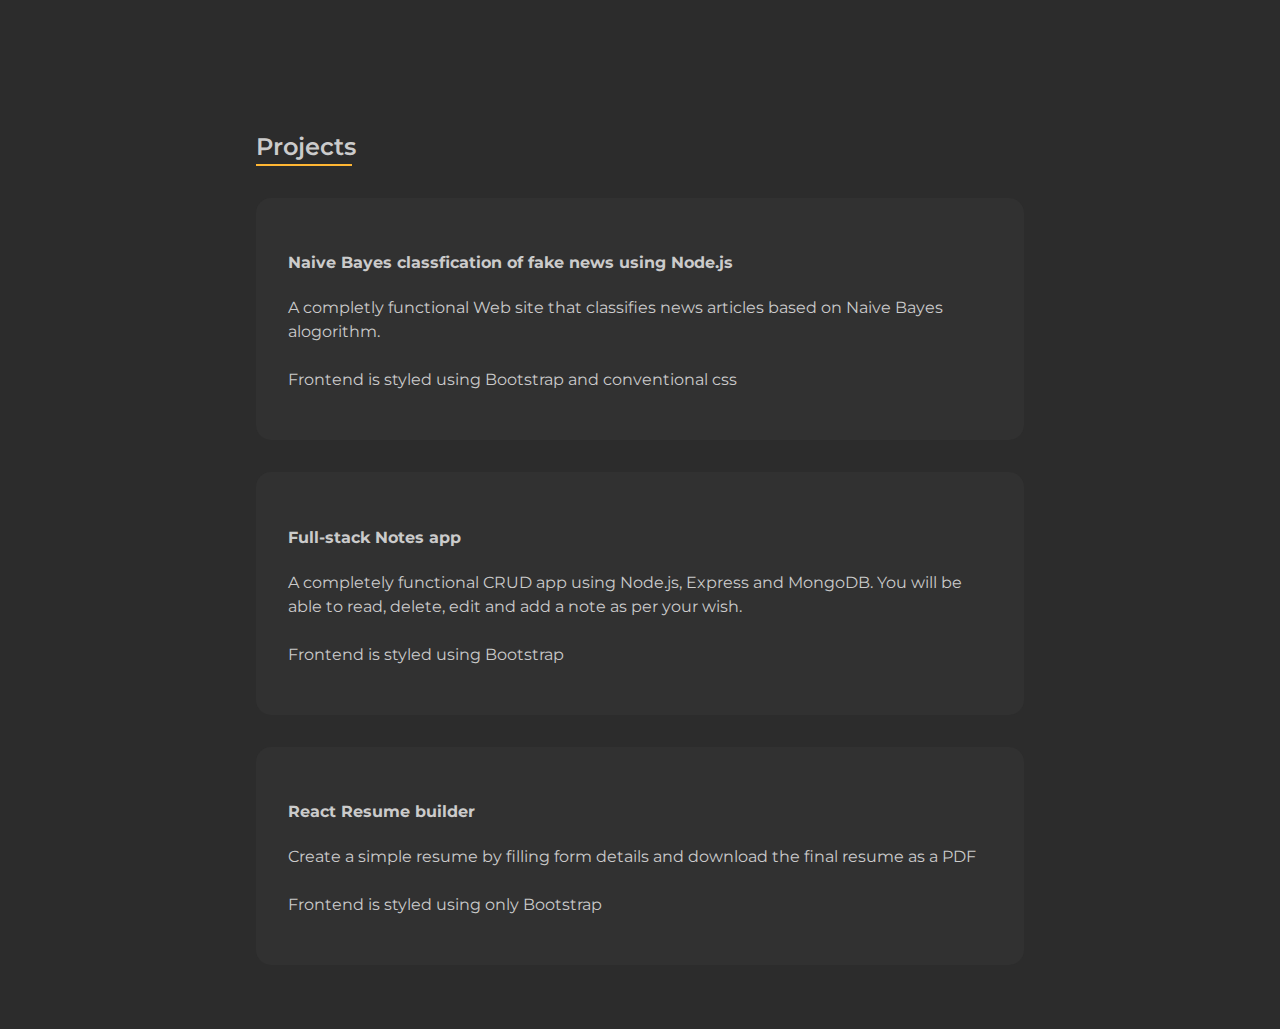
==== commit a9f379f3: "add react resume builder project page" ====
--- a/index.html
+++ b/index.html
@@ -34,7 +34,7 @@
             <div class="about-wrapper">
                 <h2>About Me</h2>
                 <p>Hello, I'm Ajay Varghese Zachariah and I specialize in Web designing and Full Stack Web development. I am a Computer Science engineering student from Kerala, India. <br> <br>
-                Technologies that I am fuent at
+                Technologies that I am fluent at
                 <li>HTML / CSS</li>
                 <li>Node.js</li>
                 <li>MongoDB</li>
@@ -70,11 +70,11 @@
                     </div>
                 </div>
             </a>
-            <a href="">
+            <a href="./react.html">
                 <div class="card">
                     <div class="card-right">
-                        <h4>React To-do App</h4>
-                        <p>A functional todo app made with React.js <br> <br>
+                        <h4>React Resume builder</h4>
+                        <p>Create a simple resume by filling form details and download the final resume as a PDF <br> <br>
                             Frontend is styled using only Bootstrap 
                         </p>
                     </div>
